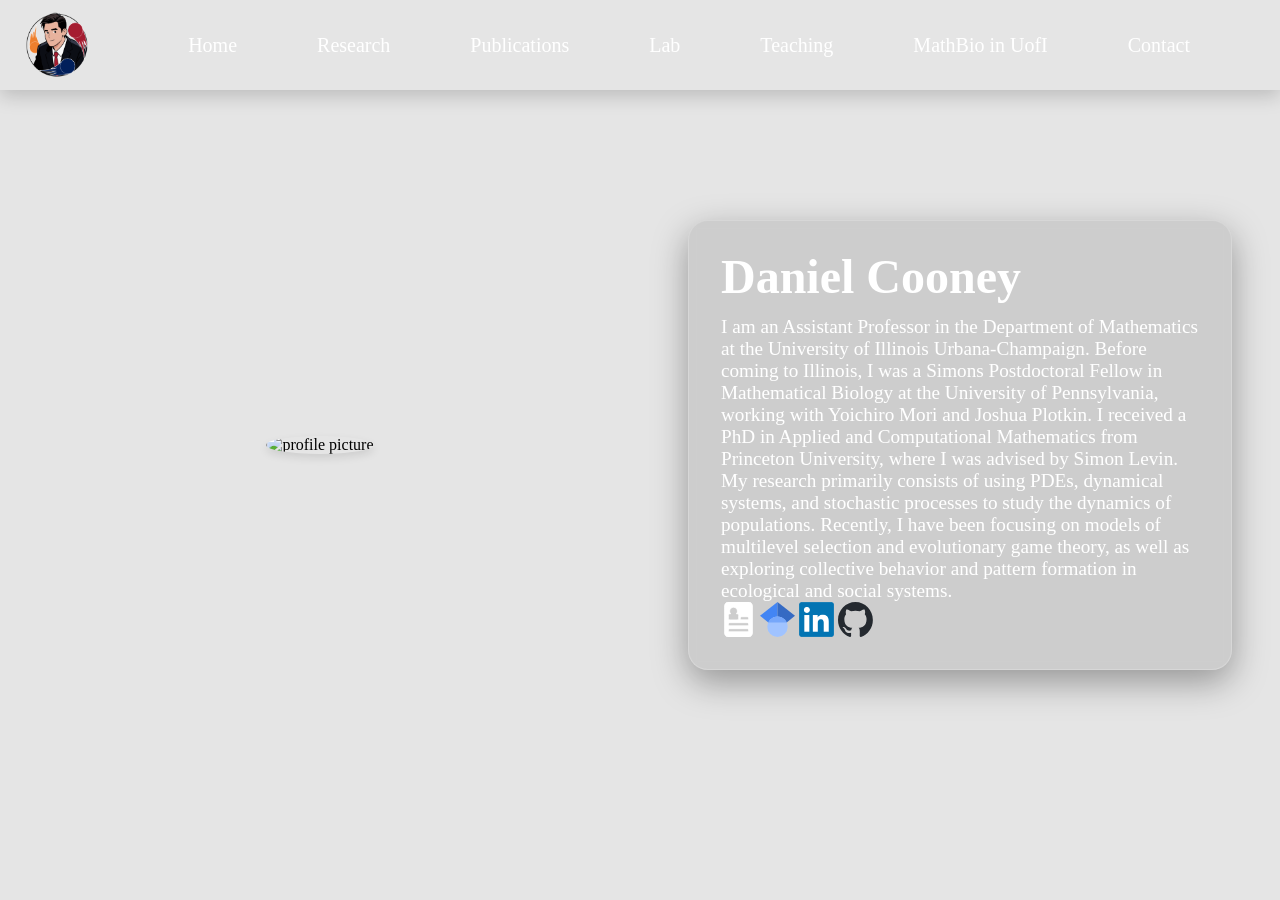
==== index.html @ e1d2c279 "complete the 2nd-version of whole thing" ====
<!DOCTYPE html>
<html lang="en">
<head>
    <meta charset="UTF-8">
    <meta name="viewport" content="width=device-width, initial-scale=1.0">
    <title>Document</title>
    <link rel="stylesheet" href="styles.css">
</head>
<body>
    <video id="bgVideo" class="bg-video" autoplay muted loop playsinline preload="auto" aria-hidden="true">
        <source src="assets/forest.mp4" type="video/mp4">
    </video>

    <div class="bg-overlay" aria-hidden="true"></div>

    <header class="site-header">
        <a class="site-logo" href="index.html" aria-label="logo_to_homepage">
            <img src="assets/cooney_logo.png" alt = "logo" class="logo">
        </a>
        <nav class="nav-bar">
            <a class="nav-link" href="index.html">Home</a>
            <a class="nav-link" href="partials/research.html">Research</a>
            <a class="nav-link" href="partials/publications.html">Publications</a>
            <a class="nav-link" href="partials/lab.html">Lab</a>
            <a class="nav-link" href="partials/teaching.html">Teaching</a>
            <a class="nav-link" href="partials/MBUofI.html">MathBio in UofI</a>
            <a class="nav-link" href="partials/contact.html">Contact</a>
        </nav>
    </header>
    
    <main>
        <section class="hero">
                <div class="hero-left">
                    <div class="avatar-wrap">
                        <img src="assets/cooney_profile.png" alt="profile picture" class="avatar">
                    </div>
                </div>
                <div class="hero-right">
                    <div class="intro-box">
                        <h1> Daniel Cooney</h1>
                        <p> I am an Assistant Professor in the Department of Mathematics at the University of Illinois Urbana-Champaign. 
                            Before coming to Illinois, I was a Simons Postdoctoral Fellow in Mathematical Biology 
                            at the University of Pennsylvania, working with Yoichiro Mori and Joshua Plotkin. 
                            I received a PhD in Applied and Computational Mathematics from Princeton University, 
                            where I was advised by Simon Levin. 
                        My research primarily consists of using PDEs, dynamical systems, 
                        and stochastic processes to study the dynamics of populations. 
                        Recently, I have been focusing on models of multilevel selection and evolutionary game theory, 
                        as well as exploring collective behavior and pattern formation in ecological and social systems. 
                        </p>

                        <!-- target="_blank": “Open this link in a new tab.” -->
                        <!-- rel="noopener noreferrer": “Make that new tab safer (can’t control my page) and leak less info (hide referrer).” -->
                        <a class="icon-link"
                            href="assets/DBC_CV.pdf"
                            target="_blank" rel="noopener noreferrer"
                            aria-label="CV">
                            <img class="icon-link" src="assets/CV_logo.svg" alt="">
                        </a>

                        <a class="icon-link"
                            href="https://scholar.google.com/citations?hl=en&user=g8FqkTgAAAAJ&view_op=list_works&sortby=pubdate"
                            target="_blank" rel="noopener noreferrer"
                            aria-label="Google Scholar">
                            <img class="icon-link" src="assets/Google_Scholar_logo.svg" alt="">
                        </a>
                        
                        <a class="icon-link"
                            href="https://www.linkedin.com/in/daniel-cooney-93a27733/"
                            target="_blank" rel="noopener noreferrer" 
                            aria-label="LinkedIn">
                            <img class="icon-link" src="assets/LinkedIn_logo.png" alt="">
                        </a>
                        <a class="icon-link"
                            href="https://github.com/dbcooney"
                            target="_blank" rel="noopener noreferrer"
                            aria-label="GitHub"> 
                            <img class="icon-link" src="assets/github_logo.svg" alt="">
                        </a>
                    </div>
                </div>
        </section>
    </main>
    <script>
        const v = document.getElementById("bgVideo");
        v.playbackRate = 0.8; 
    </script>
</body>



</html>
---- styles.css ----
/*Flexbox (CSS Flexible Box Layout) is a layout system for arranging items in one direction at a time—either a row or a column—with easy alignment and spacing. 
Here, we use CSS Grid to create a two-column layout for the hero section.*/

/*reset */
* { box-sizing: border-box; }
html, body { height: 100%; 
  /* background-color: thistle; testing background color only */
  margin: 0;
}
body { margin: 0; } 

.bg-video{
  position: fixed;
  width: 100%;
  height: 100%;
  object-fit: cover;   
  z-index: -10;
}

.static-bg {
  position: fixed;
  width: 100%;
  height: 100%;
  object-fit: cover;   
  z-index: -10;
}

.bg-overlay{
  position: fixed;
  inset: 0;
  z-index: -9;
  background: rgba(0,0,0,0.10);  
}


.site-header {
  flex: 0 0 auto;   
  padding: 12px 24px; /* top and bottom 12px, left and right 24px */
  padding-right: 90px;
  display: flex;
  justify-content: space-between;
  align-items: center;
  box-shadow: 0 6px 18px rgba(0,0,0,0.18);
}

.logo {
  width: 66px;
  height: 66px;
  border-radius: 50%;
  display: block;        /* removes tiny baseline gap */
  background: transparent;
  position: relative;
}

.nav-bar{
  display: flex;
  gap: 80px;
  align-items: center;
  font-size: 20px;
}

.nav-link {
  text-decoration: none;
  color: white;
}

.hero {
  min-height: 0;
  display: grid;
  grid-template-columns: 1fr 1fr;
}

.hero-left {
  display: flex;
  justify-content: center;
  align-items: center;
  padding: 48px;
}

.hero-right {
  display: flex;
  justify-content: center;
  align-items: center;
  padding: 130px 48px;
}

.avatar {
  width: 100%;
  max-width: 400px;
  border-radius: 50%;
  box-shadow: 0 4px 8px rgba(0, 0, 0, 0.1);
}

.intro-box {
  max-width: 560px;
  padding: 28px 32px;
  border-radius: 20px;

  /* “blurry board” */
  background: rgba(0, 0, 0, 0.1);
  -webkit-backdrop-filter: blur(0px);
  backdrop-filter: blur(5px);

  /* edge + depth */
  border: 0.5px solid rgba(255, 255, 255, 0.18);
  box-shadow: 0 12px 35px rgba(0, 0, 0, 0.35);
}

.intro-box h1 {
  margin: 0 0 12px; /* remove default top margin + add space below */
  font-size: 3em;
  color: white;
}

.intro-box p {
  margin: 0; /* remove default margin so spacing is controlled */
  font-size: 1.2em;
  color: white;
}

/*treat the link like a small inline item, but arrange the icons inside it cleanly in a row*/
.icon-link {
  display: inline-flex;
  gap: 12px;           
  align-items: center;
  text-decoration: none;
}

.icon-link img {
  width: 35px;
  height: 35px;
}

.research{
  color: white;
  font-size: 100px;
}

.pub-box{
  width: min(5600px, 92vw);
  margin: 50px auto 0;          /* center + push down below header */
  padding: 28px 32px;
  border-radius: 20px;

  background: rgba(0, 0, 0, 0.25);
  -webkit-backdrop-filter: blur(0px);  
  backdrop-filter: blur(14px);

  /* edge + depth */
  border: 0.5px solid rgba(255, 255, 255, 0.899);
  box-shadow: 0 12px 35px rgba(0, 0, 0, 0.15);

  color: white;               
}

.pub-box h1{
  margin-top: 0;        /* removes the extra gap at the top */
  margin-bottom: 12px;  /* optional */
}

.pub-list{
  list-style-position: inside; 
  padding-left: 0;
  margin: 15px 20px 0;
}

.pub-list li{
  margin: 12px 0;
  line-height: 1.5;
}

.pub-list li::marker{
  color: rgba(255,255,255,0.85);
}

.pub-list li a {
  color: #FF5F05;
  text-decoration: none;
}

.pub-box a:hover {
  text-decoration: underline;
  color: #13294B;
}

.pub-box a:visited {
  color: #13294B;
}

.people-gridThird {
  display: grid;
  grid-template-columns: repeat(3, 1fr);
  gap: 100px;
  justify-items: center;
}
.person-card.vertical {
  border: 1px solid #e6e6e6;
  border-radius: 14px;
  overflow: hidden;
  background: #fff;
  text-align: center;
  padding-bottom: 50px;
}

.person-card.vertical img {
  width: 100%;
  height: 220px;
  object-fit: cover;
  display: block;
}

.person-card-nonPI {
  max-width: 250px;     
  width: 100%;
}
.person-info {
  padding: 12px;
}

.person-info .name {
  font-weight: 600;
  font-size: 16px;
  margin-bottom: 4px;
}

.person-info .blurb {
  font-size: 14px;
  line-height: 1.35;
  opacity: 0.85;
}
.person-card.horizontal {
  display: flex;        
  align-items: center;
  gap: 16px;
}
.PI-photo{
  width: 300px;
  height: 300px;
  border-radius: 50%;
  object-fit: cover;
  box-shadow: 0 4px 8px rgba(0, 0, 0, 0.1);
}
.pub-box {
  position: relative;
}

.corner-note {
  position: absolute;
  right: 12px;
  bottom: 10px;
  font-size: 12px;
  line-height: 1.2;
  opacity: 0.8;
  text-align: right;
  max-width: 90%;
  color: white;
}
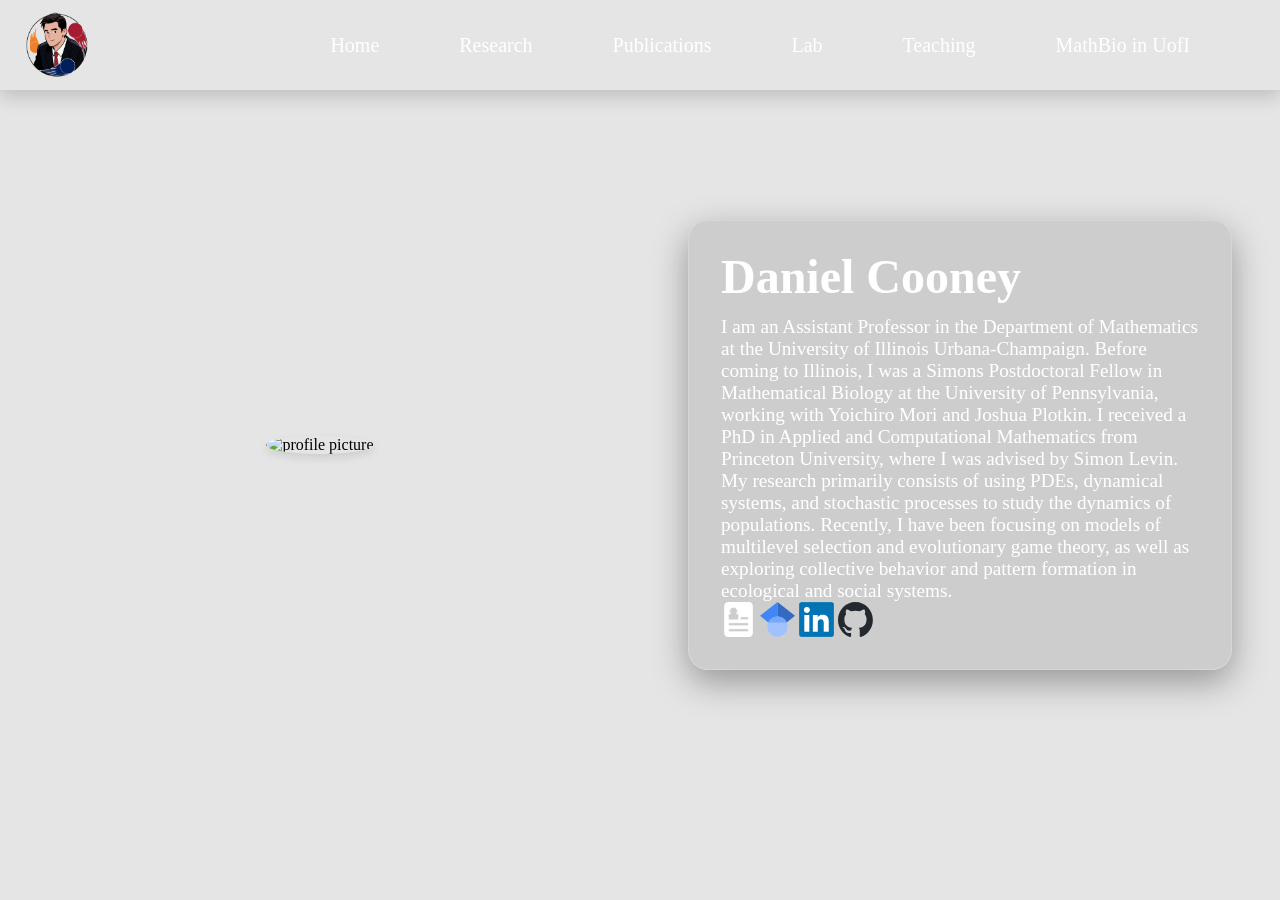
==== commit 4866d388: "fixed the syntax error and filled more info in pi section" ====
--- a/index.html
+++ b/index.html
@@ -24,7 +24,6 @@
             <a class="nav-link" href="partials/lab.html">Lab</a>
             <a class="nav-link" href="partials/teaching.html">Teaching</a>
             <a class="nav-link" href="partials/MBUofI.html">MathBio in UofI</a>
-            <a class="nav-link" href="partials/contact.html">Contact</a>
         </nav>
     </header>
     
--- a/styles.css
+++ b/styles.css
@@ -136,7 +136,7 @@
   font-size: 100px;
 }
 
-.pub-box{
+.bg-box{
   width: min(5600px, 92vw);
   margin: 50px auto 0;          /* center + push down below header */
   padding: 28px 32px;
@@ -150,12 +150,23 @@
   border: 0.5px solid rgba(255, 255, 255, 0.899);
   box-shadow: 0 12px 35px rgba(0, 0, 0, 0.15);
 
-  color: white;               
-}
-
-.pub-box h1{
+  color: white;         
+  
+  position: relative;
+}
+
+.bg-box h1{
   margin-top: 0;        /* removes the extra gap at the top */
   margin-bottom: 12px;  /* optional */
+}
+
+.bg-box a:hover {
+  text-decoration: underline;
+  color: #13294B;
+}
+
+.bg-box a:visited {
+  color: #13294B;
 }
 
 .pub-list{
@@ -178,13 +189,43 @@
   text-decoration: none;
 }
 
-.pub-box a:hover {
+.PI-card {
+  display: flex;
+  align-items: center;
+  justify-content: center;   
+  gap: 24px;
+
+  max-width: 1100px;         
+  margin: 0 auto;            
+}
+
+.PI-photo{
+  width: 300px;
+  height: 300px;
+  object-fit: cover;
+  box-shadow: 0 4px 8px rgba(0, 0, 0, 0.1);
+}
+
+.PI-title {
+  font-size: 22px;        
+  font-weight: 700;       
+  line-height: 1.25;
+  margin: 0 0 14px 0;
+
+  color: #fff;            
+  text-shadow: 0 2px 8px rgba(0,0,0,0.25); 
+  letter-spacing: 0.2px;
+}
+
+.PI-line {
+  font-size: 18px;
+  line-height: 1.5;
+  margin-top: 0;
+}
+
+.PI-line a {
+  color: white;
   text-decoration: underline;
-  color: #13294B;
-}
-
-.pub-box a:visited {
-  color: #13294B;
 }
 
 .people-gridThird {
@@ -193,31 +234,28 @@
   gap: 100px;
   justify-items: center;
 }
-.person-card.vertical {
+/* .person-card.vertical {
   border: 1px solid #e6e6e6;
   border-radius: 14px;
   overflow: hidden;
   background: #fff;
   text-align: center;
   padding-bottom: 50px;
-}
-
-.person-card.vertical img {
+} */
+
+/* .person-card.vertical img {
   width: 100%;
   height: 220px;
   object-fit: cover;
   display: block;
-}
+} */
 
 .person-card-nonPI {
   max-width: 250px;     
   width: 100%;
 }
-.person-info {
-  padding: 12px;
-}
-
-.person-info .name {
+
+/* .person-info .name {
   font-weight: 600;
   font-size: 16px;
   margin-bottom: 4px;
@@ -227,21 +265,19 @@
   font-size: 14px;
   line-height: 1.35;
   opacity: 0.85;
-}
-.person-card.horizontal {
+} */
+/* .person-card.horizontal {
   display: flex;        
   align-items: center;
   gap: 16px;
-}
-.PI-photo{
-  width: 300px;
-  height: 300px;
-  border-radius: 50%;
-  object-fit: cover;
-  box-shadow: 0 4px 8px rgba(0, 0, 0, 0.1);
-}
-.pub-box {
-  position: relative;
+  grid-template-columns: repeat(2, 1fr);
+} */
+
+.student-sections {
+  margin-top: 40px;
+  margin-bottom: 20px;
+  font-weight: bold;
+  color: white;
 }
 
 .corner-note {
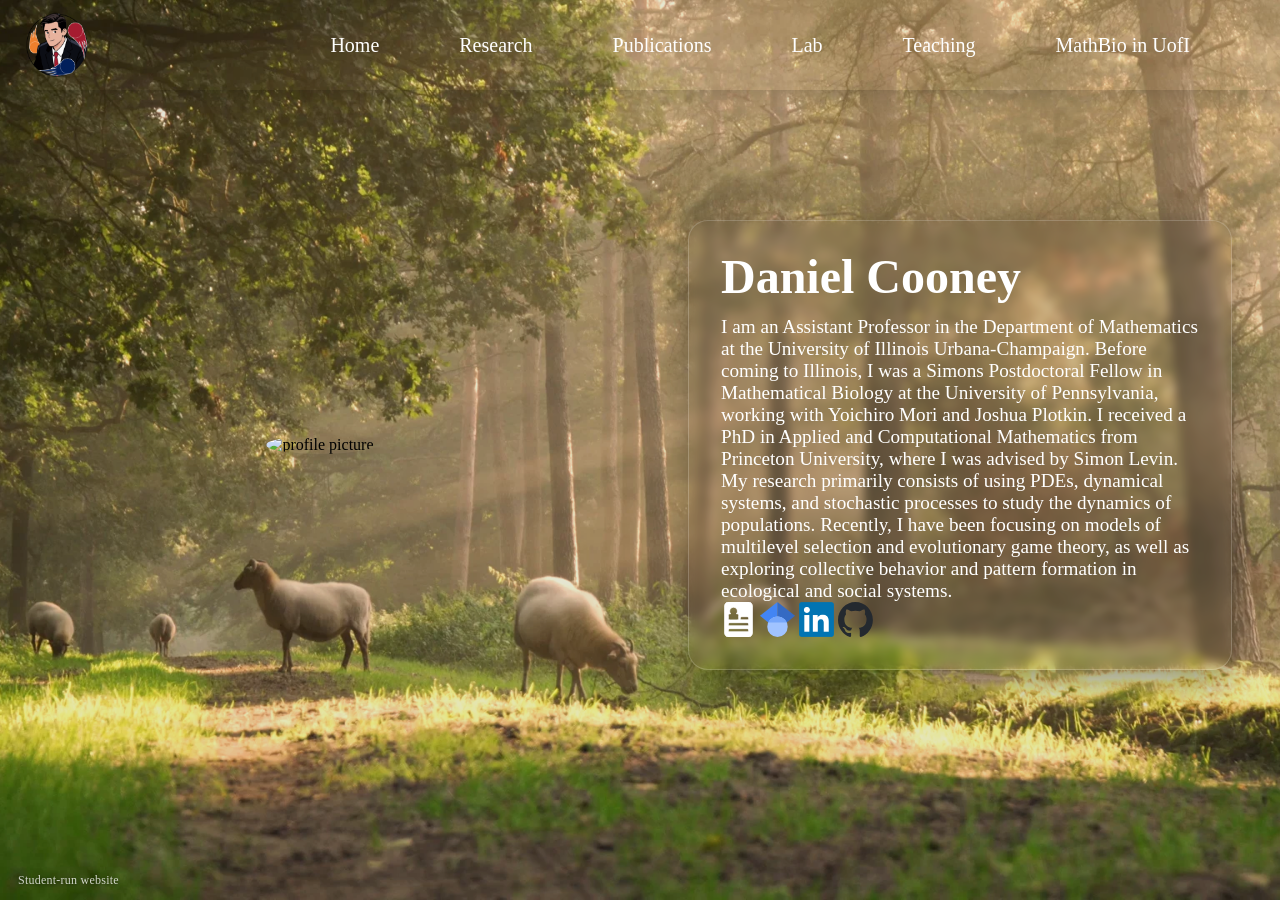
==== commit 0fe52587: "lab update and tech fix" ====
--- a/index.html
+++ b/index.html
@@ -1,13 +1,14 @@
 <!DOCTYPE html>
-<html lang="en">
+<html lang="en" style="background: #1b2617 url('assets/forest-poster.webp') center / cover fixed no-repeat;">
 <head>
     <meta charset="UTF-8">
     <meta name="viewport" content="width=device-width, initial-scale=1.0">
     <title>Document</title>
+    <link rel="preload" href="assets/forest-poster.webp" as="image" type="image/webp" fetchpriority="high">
     <link rel="stylesheet" href="styles.css">
 </head>
 <body>
-    <video id="bgVideo" class="bg-video" autoplay muted loop playsinline preload="auto" aria-hidden="true">
+    <video id="bgVideo" class="bg-video" autoplay muted loop playsinline preload="auto" poster="assets/forest-poster.webp" aria-hidden="true">
         <source src="assets/forest.mp4" type="video/mp4">
     </video>
 
@@ -80,6 +81,7 @@
                 </div>
         </section>
     </main>
+    <small class="student-run-note">Student-run website</small>
     <script>
         const v = document.getElementById("bgVideo");
         v.playbackRate = 0.8; 
--- a/styles.css
+++ b/styles.css
@@ -32,6 +32,40 @@
   background: rgba(0,0,0,0.10);  
 }
 
+.static-page-overlay {
+  background: rgba(0, 0, 0, 0.15);
+}
+
+/* Lab-only rendering hints; these do not change layout or appearance. */
+.lab-page .static-bg,
+.lab-page .bg-overlay {
+  transform: translateZ(0);
+  backface-visibility: hidden;
+  will-change: transform;
+}
+
+.lab-page .person-card,
+.lab-page .collab-card {
+  content-visibility: auto;
+}
+
+.lab-page .person-card {
+  contain-intrinsic-size: auto 520px;
+}
+
+.lab-page .collab-card {
+  contain-intrinsic-size: auto 100px;
+}
+
+/* Preserve the original 14px glass effect without recomputing it on every scroll frame. */
+.lab-page .bg-box {
+  background:
+    linear-gradient(rgba(0, 0, 0, 0.3625), rgba(0, 0, 0, 0.3625)),
+    url("assets/static-bg-blurred.webp") center / cover fixed no-repeat;
+  -webkit-backdrop-filter: none;
+  backdrop-filter: none;
+}
+
 
 .site-header {
   flex: 0 0 auto;   
@@ -131,6 +165,18 @@
   height: 35px;
 }
 
+.student-run-note {
+  position: fixed;
+  left: 18px;
+  bottom: 12px;
+  z-index: 1;
+  color: rgba(255, 255, 255, 0.78);
+  font-size: 12px;
+  letter-spacing: 0.02em;
+  text-shadow: 0 1px 4px rgba(0, 0, 0, 0.65);
+  pointer-events: none;
+}
+
 .research{
   color: white;
   font-size: 100px;
@@ -196,7 +242,7 @@
   gap: 24px;
 
   max-width: 1100px;         
-  margin: 0 auto;            
+  margin: 0 130px;            
 }
 
 .PI-photo{
@@ -228,49 +274,43 @@
   text-decoration: underline;
 }
 
+.PI-line a:visited {
+  color: white;
+}
+
+
 .people-gridThird {
+  width: min(1200px, 100%);
   display: grid;
   grid-template-columns: repeat(3, 1fr);
-  gap: 100px;
+  gap: 120px; 
   justify-items: center;
-}
-/* .person-card.vertical {
-  border: 1px solid #e6e6e6;
-  border-radius: 14px;
-  overflow: hidden;
-  background: #fff;
+
+  margin: 0 100px;
+
+}
+
+.person-card p.major-or-school {
+  margin-top: -1rem;      /* smaller than default */
+  /* or even 0 if you want it very tight */
+}
+
+.person-card-nonPI {
   text-align: center;
-  padding-bottom: 50px;
-} */
-
-/* .person-card.vertical img {
-  width: 100%;
-  height: 220px;
-  object-fit: cover;
-  display: block;
-} */
-
-.person-card-nonPI {
   max-width: 250px;     
   width: 100%;
-}
-
-/* .person-info .name {
-  font-weight: 600;
-  font-size: 16px;
-  margin-bottom: 4px;
-}
-
-.person-info .blurb {
-  font-size: 14px;
-  line-height: 1.35;
-  opacity: 0.85;
-} */
-/* .person-card.horizontal {
-  display: flex;        
-  align-items: center;
-  gap: 16px;
-  grid-template-columns: repeat(2, 1fr);
+  margin: 0;
+}
+
+.faiz-profile {
+  aspect-ratio: 1 / 1;
+  object-fit: cover;
+  object-position: center;
+}
+
+/* .person-card a {
+  text-decoration: none;
+  color: inherit;
 } */
 
 .student-sections {
@@ -278,6 +318,33 @@
   margin-bottom: 20px;
   font-weight: bold;
   color: white;
+}
+
+.collab-gridFour {
+  display: grid;
+  grid-template-columns: repeat(4, 1fr);
+  gap: 40px;
+  justify-items: center;
+}
+
+.collab-card {
+  text-align: center;
+}
+
+.collab-card h3 {
+  margin: 0;
+}
+
+.person-card .collab-school {
+  margin: 0px 0 0;
+}
+
+.bg-box .collab-gridFour a,
+.bg-box .collab-gridFour a:visited,
+.bg-box .collab-gridFour a:hover,
+.bg-box .collab-gridFour a:active {
+  color: white;
+  text-decoration: none; /* or underline on hover if you want */
 }
 
 .corner-note {
@@ -292,3 +359,256 @@
   color: white;
 }
 
+.teaching-bg-overlay {
+  position: fixed;
+  inset: 0;
+  background: rgba(0, 0, 0, 0.15);
+  z-index: -9;
+}
+
+.teaching-timeline{
+  position: relative;
+  display: flex;
+  flex-direction: column;
+
+  width: min(1100px, 92vw);   
+  margin: 110px auto 0;       
+  padding: 10px 0;
+
+  gap: 50px;
+}
+
+.timeline-item{
+  display: grid;
+  grid-template-columns: 1fr 1fr;
+  gap: 36px;
+  align-items: center;
+  padding-left: 85px;
+}
+
+.timeline-left {
+  position: relative;
+  display: flex;
+  align-items: center;
+  gap: 16px;
+  min-height: 50px; 
+  justify-self: start;
+}
+
+.timeline-left::before{
+  content: "";
+  position: absolute;
+  left: calc(25px/2 - 5px/2);   
+  top: -50px;
+  bottom: -50px;    
+  width: 5px;
+  background: rgba(255,255,255,0.25);
+}
+
+.timeline-item:first-child .timeline-left::after{
+  content: "";
+  position: absolute;
+
+  left: calc(25px/2 - 10px);
+  top: -70px;
+
+  width: 0;
+  height: 0;
+
+  border-left: 10px solid transparent;
+  border-right: 10px solid transparent;
+  border-bottom: 20px solid rgba(255,255,255,0.25);
+}
+
+
+
+/* dot */
+.timeline-dot{
+  position: relative;
+  width: 25px;
+  height: 25px;
+  flex: 0 0 25px;
+  border-radius: 999px;
+  background: rgba(255,255,255,0.9);
+  box-shadow: 0 0 0 4px rgba(255,255,255,0.15);
+  z-index: 1;
+}
+
+.timeline-term{
+  font-size: 20px;
+  font-weight: bold;
+  color: white;
+  text-shadow: 0 2px 10px rgba(0,0,0,0.35);
+  line-height: 1.2;
+}
+
+
+.course-grid{
+  display: flex;
+  flex-wrap: wrap;
+  gap: 20px;
+}
+
+.course-chip{
+  display: inline-block;
+  padding: 10px 14px;
+  border-radius: 12px;
+  border: 1px solid rgba(255,255,255,0.25);
+  background: rgba(0,0,0,0.2);     
+  color: #fff;
+  text-decoration: none;
+  font-weight: 600;
+  font-size: 23px;
+}
+
+
+.course-chip:hover{
+  background: rgba(0,0,0,0.35);
+  border-color: rgba(255,255,255,0.4);
+}
+
+.teaching-bg-box{
+  width: min(5600px, 92vw);
+  margin: 50px auto 0;          /* center + push down below header */
+  padding: 28px 32px;
+  border-radius: 20px;
+
+  background: rgba(0, 0, 0, 0.25);
+  -webkit-backdrop-filter: blur(0px);  
+  backdrop-filter: blur(14px);
+
+  /* edge + depth */
+  border: 0.5px solid rgba(255, 255, 255, 0.899);
+  box-shadow: 0 12px 35px rgba(0, 0, 0, 0.15);
+
+  color: white;         
+  
+  position: relative;
+}
+
+.teaching-bg-box h2{
+  margin-top: 0;        /* removes the extra gap at the top */
+  margin-bottom: 12px;  /* optional */
+}
+
+.teaching-bg-box a:hover {
+  text-decoration: underline;
+  color: #13294B;
+}
+
+.teaching-bg-box a:visited {
+  color: #13294B;
+}
+
+.iml-projects {
+  margin-bottom: 20px;
+  font-size: 18px;
+}
+
+.iml-projects:last-child {
+  margin-bottom: 0;
+}
+
+.research-bg-box{
+  width: min(5600px, 92vw);
+  margin: 50px auto 0;          /* center + push down below header */
+  padding: 28px 32px;
+  border-radius: 20px;
+
+  background: rgba(0, 0, 0, 0.25);
+  -webkit-backdrop-filter: blur(0px);  
+  backdrop-filter: blur(14px);
+
+  /* edge + depth */
+  border: 0.5px solid rgba(255, 255, 255, 0.899);
+  box-shadow: 0 12px 35px rgba(0, 0, 0, 0.15);
+
+  color: white;         
+  
+  position: relative;
+}
+
+.research-bg-box h2{
+  margin-top: 0;        /* removes the extra gap at the top */
+  margin-bottom: 12px;  /* optional */
+}
+
+.research-bg-box a:hover {
+  text-decoration: underline;
+  color: #13294B;
+}
+
+.research-bg-box a:visited {
+  color: #13294B;
+}
+
+.research-row{
+  display: flex;
+  align-items: flex-start;
+  gap: 28px;
+}
+
+.research-desc{
+  flex: 1;
+  min-width: 0;
+}
+
+.MLS-pic{
+  flex: 0 0 auto;
+  width: min(520px, 38%);
+  height: auto;
+  max-height: 300px; /* optional, reduces box height */
+  object-fit: contain;
+  border-radius: 14px;
+}
+
+/* mobile: stack */
+@media (max-width: 900px){
+  .research-row{ flex-direction: column; }
+  .MLS-pic{ width: 100%; max-width: 520px; margin-left: 0; }
+}
+
+/* mobile: stack */
+@media (max-width: 900px){
+  .timeline-item{
+    grid-template-columns: 1fr;
+  }
+  .timeline-left::before{
+    left: 12px;
+  }
+}
+
+
+.mb-bg-box{
+  width: min(5600px, 92vw);
+  margin: 50px auto 0;          /* center + push down below header */
+  padding: 28px 32px;
+  border-radius: 20px;
+
+  background: rgba(0, 0, 0, 0.25);
+  -webkit-backdrop-filter: blur(0px);  
+  backdrop-filter: blur(14px);
+
+  /* edge + depth */
+  border: 0.5px solid rgba(255, 255, 255, 0.899);
+  box-shadow: 0 12px 35px rgba(0, 0, 0, 0.15);
+
+  color: white;         
+
+  position: relative;
+}
+
+.mb-bg-box h1{
+  margin-top: 0;        
+  margin-bottom: 12px;  
+}
+
+.mb-bg-box a {
+  text-decoration: none;
+  color: white;
+}
+
+.mb-bg-box a:hover {
+  text-decoration: none;
+  color: #13294B;
+}
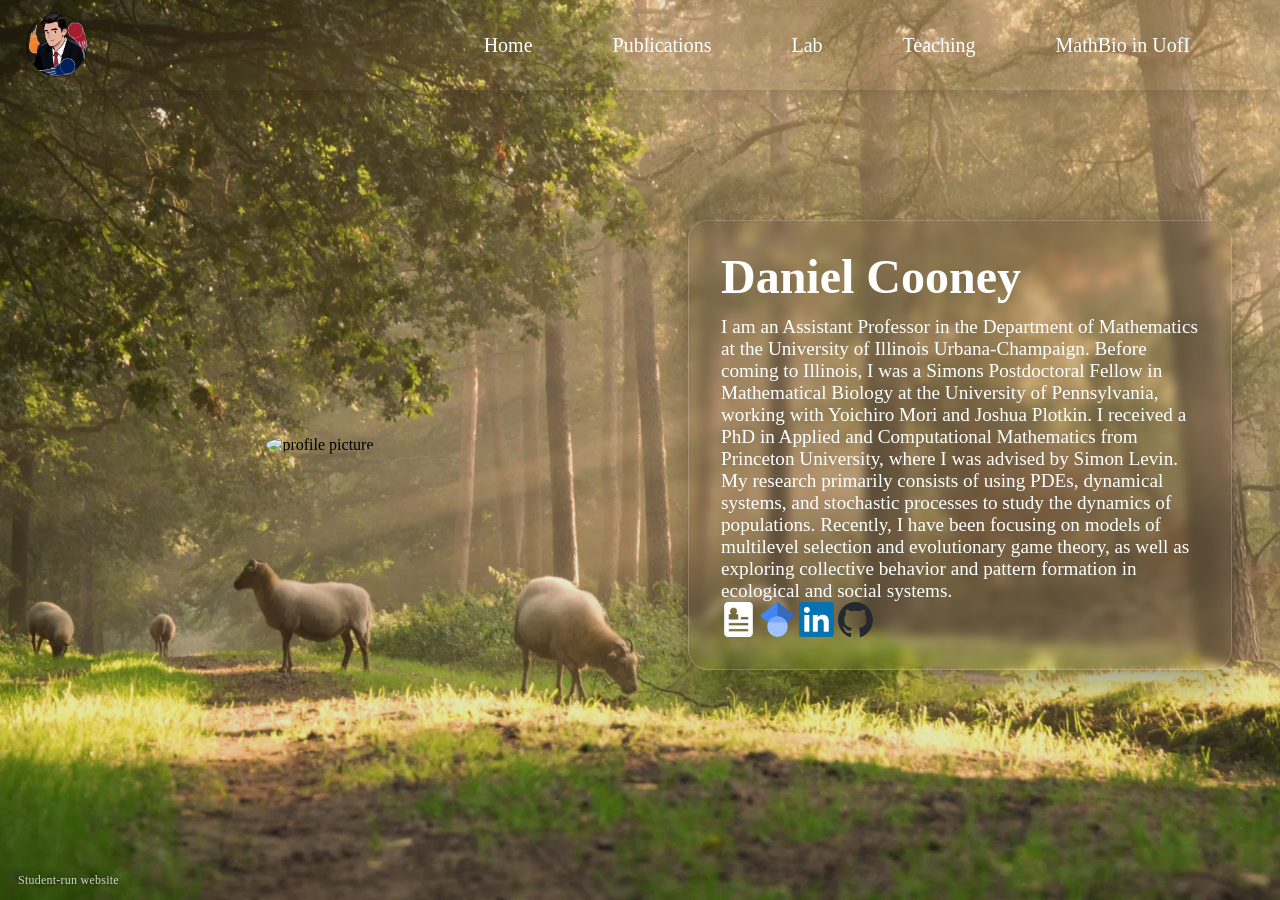
==== commit ca2ac493: "Update lab alumni profiles and navigation" ====
--- a/index.html
+++ b/index.html
@@ -20,7 +20,6 @@
         </a>
         <nav class="nav-bar">
             <a class="nav-link" href="index.html">Home</a>
-            <a class="nav-link" href="partials/research.html">Research</a>
             <a class="nav-link" href="partials/publications.html">Publications</a>
             <a class="nav-link" href="partials/lab.html">Lab</a>
             <a class="nav-link" href="partials/teaching.html">Teaching</a>
--- a/styles.css
+++ b/styles.css
@@ -285,6 +285,7 @@
   grid-template-columns: repeat(3, 1fr);
   gap: 120px; 
   justify-items: center;
+  align-items: start;
 
   margin: 0 100px;
 
@@ -296,16 +297,14 @@
 }
 
 .person-card-nonPI {
+  display: block;
   text-align: center;
   max-width: 250px;     
   width: 100%;
-  margin: 0;
-}
-
-.faiz-profile {
   aspect-ratio: 1 / 1;
   object-fit: cover;
   object-position: center;
+  margin: 0 auto;
 }
 
 /* .person-card a {
@@ -337,6 +336,12 @@
 
 .person-card .collab-school {
   margin: 0px 0 0;
+}
+
+.person-card .alumni-destination {
+  color: rgba(255, 255, 255, 0.82);
+  font-size: 0.95em;
+  font-weight: 400;
 }
 
 .bg-box .collab-gridFour a,
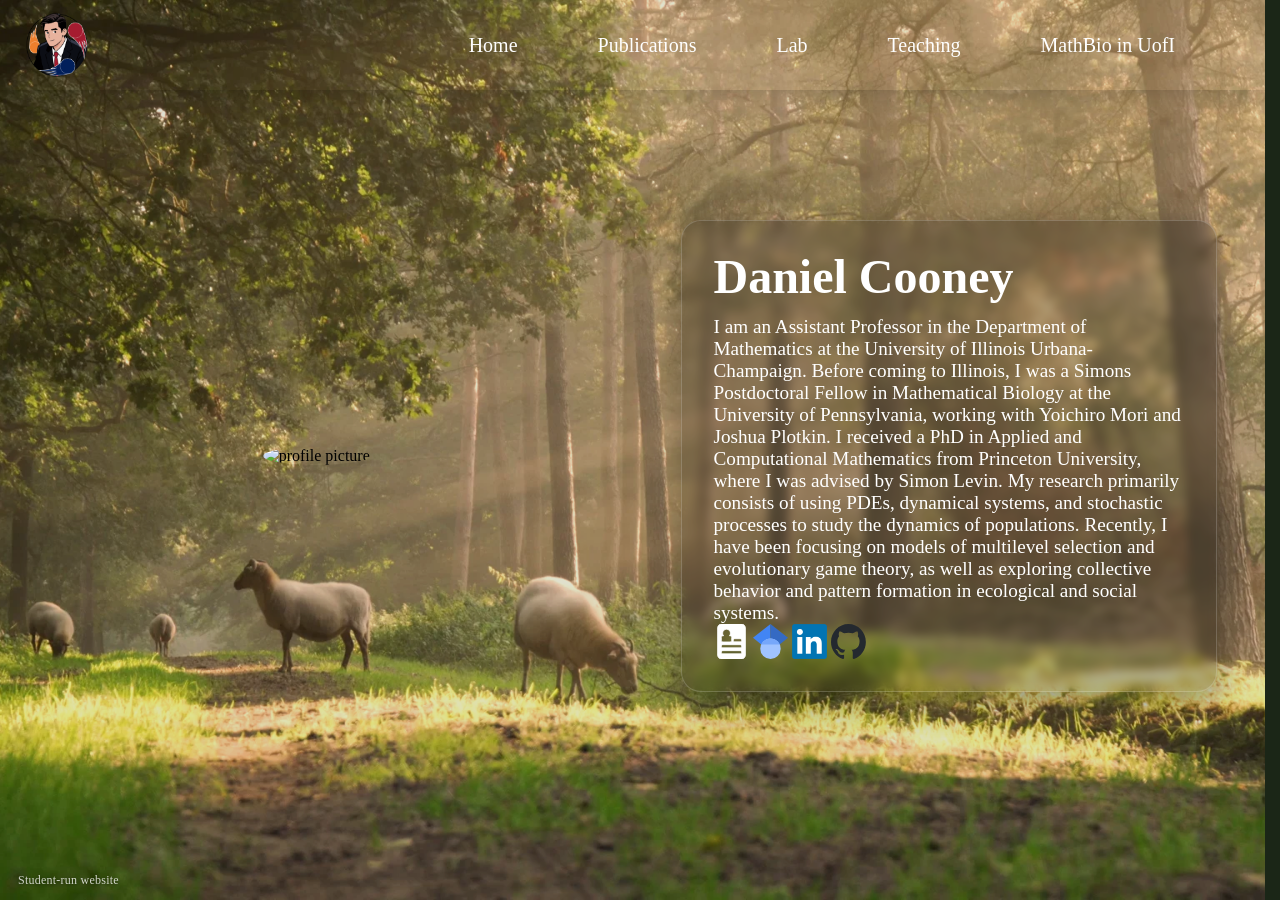
==== commit 6fbcdb47: "Refine mentorship and stabilize page transitions" ====
--- a/index.html
+++ b/index.html
@@ -6,6 +6,7 @@
     <title>Document</title>
     <link rel="preload" href="assets/forest-poster.webp" as="image" type="image/webp" fetchpriority="high">
     <link rel="stylesheet" href="styles.css">
+    <script src="navigation-guard.js" defer></script>
 </head>
 <body>
     <video id="bgVideo" class="bg-video" autoplay muted loop playsinline preload="auto" poster="assets/forest-poster.webp" aria-hidden="true">
@@ -89,4 +90,4 @@
 
 
 
-</html>+</html>
--- a/styles.css
+++ b/styles.css
@@ -1,27 +1,35 @@
 /*Flexbox (CSS Flexible Box Layout) is a layout system for arranging items in one direction at a time—either a row or a column—with easy alignment and spacing. 
 Here, we use CSS Grid to create a two-column layout for the hero section.*/
 
+@view-transition {
+  navigation: auto;
+}
+
 /*reset */
 * { box-sizing: border-box; }
-html, body { height: 100%; 
+html {
+  min-height: 100%;
+  scrollbar-gutter: stable;
+  background: #1b2617 url("assets/forest-poster.webp") center / cover fixed no-repeat;
+}
+
+html, body { height: 100%;
   /* background-color: thistle; testing background color only */
   margin: 0;
 }
-body { margin: 0; } 
-
-.bg-video{
+body {
+  margin: 0;
+  background: transparent;
+}
+
+.bg-video,
+.static-bg {
   position: fixed;
+  inset: 0;
   width: 100%;
   height: 100%;
-  object-fit: cover;   
-  z-index: -10;
-}
-
-.static-bg {
-  position: fixed;
-  width: 100%;
-  height: 100%;
-  object-fit: cover;   
+  object-fit: cover;
+  object-position: center;
   z-index: -10;
 }
 
@@ -29,11 +37,11 @@
   position: fixed;
   inset: 0;
   z-index: -9;
-  background: rgba(0,0,0,0.10);  
+  background: rgba(0, 0, 0, 0.12);
 }
 
 .static-page-overlay {
-  background: rgba(0, 0, 0, 0.15);
+  background: rgba(255, 248, 225, 0.025);
 }
 
 /* Lab-only rendering hints; these do not change layout or appearance. */
@@ -57,11 +65,11 @@
   contain-intrinsic-size: auto 100px;
 }
 
-/* Preserve the original 14px glass effect without recomputing it on every scroll frame. */
+/* Reuse the pre-softened internal background instead of recomputing blur on every scroll frame. */
 .lab-page .bg-box {
   background:
-    linear-gradient(rgba(0, 0, 0, 0.3625), rgba(0, 0, 0, 0.3625)),
-    url("assets/static-bg-blurred.webp") center / cover fixed no-repeat;
+    linear-gradient(rgba(0, 0, 0, 0.30), rgba(0, 0, 0, 0.30)),
+    url("assets/internal-bg-v2.webp") center / cover fixed no-repeat;
   -webkit-backdrop-filter: none;
   backdrop-filter: none;
 }
@@ -75,6 +83,41 @@
   justify-content: space-between;
   align-items: center;
   box-shadow: 0 6px 18px rgba(0,0,0,0.18);
+  view-transition-name: site-header;
+}
+
+body > main {
+  animation: page-content-in 180ms ease-out both;
+}
+
+@keyframes page-content-in {
+  from {
+    opacity: 0;
+    transform: translateY(4px);
+  }
+
+  to {
+    opacity: 1;
+    transform: translateY(0);
+  }
+}
+
+::view-transition-group(root) {
+  animation-duration: 240ms;
+  animation-timing-function: ease-in-out;
+}
+
+::view-transition-group(site-header) {
+  animation-duration: 180ms;
+  animation-timing-function: ease-out;
+}
+
+@media (prefers-reduced-motion: reduce) {
+  body > main,
+  ::view-transition-group(root),
+  ::view-transition-group(site-header) {
+    animation-duration: 0.01ms;
+  }
 }
 
 .logo {
@@ -131,7 +174,7 @@
   border-radius: 20px;
 
   /* “blurry board” */
-  background: rgba(0, 0, 0, 0.1);
+  background: rgba(0, 0, 0, 0.22);
   -webkit-backdrop-filter: blur(0px);
   backdrop-filter: blur(5px);
 
@@ -291,6 +334,21 @@
 
 }
 
+/* Keep the three-column Lab grids inside their translucent background panel. */
+.lab-page .people-gridThird {
+  width: min(1200px, calc(100% - 80px));
+  margin-inline: auto;
+}
+
+.lab-page .people-gridThird > .person-card {
+  width: min(250px, 100%);
+}
+
+.people-gridThird > .person-card {
+  width: 100%;
+  min-width: 0;
+}
+
 .person-card p.major-or-school {
   margin-top: -1rem;      /* smaller than default */
   /* or even 0 if you want it very tight */
@@ -304,7 +362,7 @@
   aspect-ratio: 1 / 1;
   object-fit: cover;
   object-position: center;
-  margin: 0 auto;
+  margin: 0;
 }
 
 /* .person-card a {
@@ -367,109 +425,301 @@
 .teaching-bg-overlay {
   position: fixed;
   inset: 0;
-  background: rgba(0, 0, 0, 0.15);
+  background: rgba(255, 248, 225, 0.025);
   z-index: -9;
 }
 
-.teaching-timeline{
-  position: relative;
+.teaching-courses {
+  width: min(1100px, 92vw);
+  margin: 72px auto 0;
+  color: white;
+}
+
+.teaching-heading {
+  margin-bottom: 28px;
+}
+
+.teaching-heading h1 {
+  margin: 4px 0 10px;
+  font-size: clamp(34px, 5vw, 54px);
+  line-height: 1.05;
+  text-shadow: 0 3px 14px rgba(0, 0, 0, 0.35);
+}
+
+.teaching-heading > p:last-child {
+  max-width: 650px;
+  margin: 0;
+  color: rgba(255, 255, 255, 0.82);
+  font-size: 17px;
+}
+
+.teaching-eyebrow {
+  margin: 0;
+  color: rgba(214, 168, 90, 0.96);
+  font-size: 13px;
+  font-weight: 700;
+  letter-spacing: 0.18em;
+  text-transform: uppercase;
+}
+
+.course-card-grid {
+  display: grid;
+  grid-template-columns: repeat(2, minmax(0, 1fr));
+  gap: 20px;
+}
+
+.course-card {
   display: flex;
   flex-direction: column;
-
-  width: min(1100px, 92vw);   
-  margin: 110px auto 0;       
-  padding: 10px 0;
-
-  gap: 50px;
-}
-
-.timeline-item{
+  min-height: 200px;
+  padding: 24px;
+  border: 1px solid rgba(214, 168, 90, 0.42);
+  border-radius: 18px;
+  background: rgba(14, 18, 14, 0.42);
+  box-shadow:
+    inset 0 1px 0 rgba(214, 168, 90, 0.10),
+    0 12px 30px rgba(0, 0, 0, 0.16);
+  transition: transform 180ms ease, background-color 180ms ease, border-color 180ms ease;
+}
+
+.course-card:hover {
+  transform: translateY(-3px);
+  border-color: rgba(214, 168, 90, 0.70);
+  background: rgba(14, 18, 14, 0.55);
+}
+
+.course-card-topline {
+  display: flex;
+  align-items: center;
+  justify-content: space-between;
+  gap: 16px;
+}
+
+.course-code {
+  font-size: 14px;
+  font-weight: 800;
+  letter-spacing: 0.12em;
+}
+
+.course-school {
+  color: rgba(255, 255, 255, 0.67);
+  font-size: 13px;
+  text-align: right;
+}
+
+.course-card h2 {
+  max-width: 440px;
+  margin: 30px 0 22px;
+  font-size: clamp(23px, 3vw, 31px);
+  line-height: 1.15;
+}
+
+.course-terms {
+  display: flex;
+  flex-wrap: wrap;
+  gap: 10px;
+  margin-top: auto;
+}
+
+.course-terms > span {
+  display: inline-flex;
+  align-items: center;
+  gap: 6px;
+  padding: 8px 11px;
+  border: 1px solid rgba(255, 255, 255, 0.22);
+  border-radius: 999px;
+  background: rgba(255, 255, 255, 0.09);
+  color: white;
+  font-size: 14px;
+  font-weight: 600;
+}
+
+.mentorship-archive {
+  width: min(1100px, 92vw);
+  margin: 82px auto 100px;
+  color: white;
+  text-shadow: 0 2px 10px rgba(0, 0, 0, 0.28);
+}
+
+.mentorship-heading {
   display: grid;
-  grid-template-columns: 1fr 1fr;
-  gap: 36px;
+  grid-template-columns: minmax(0, 1.2fr) minmax(260px, 0.8fr);
+  align-items: end;
+  gap: 56px;
+  margin-bottom: 34px;
+}
+
+.mentorship-eyebrow {
+  margin: 0 0 7px;
+  color: rgba(214, 168, 90, 0.96);
+  font-size: 13px;
+  font-weight: 800;
+  letter-spacing: 0.17em;
+  text-transform: uppercase;
+}
+
+.mentorship-heading h2 {
+  margin: 0;
+  font-size: clamp(28px, 3.4vw, 40px);
+  line-height: 1.06;
+}
+
+.mentorship-heading > p {
+  margin: 0 0 4px;
+  color: rgba(255, 255, 255, 0.76);
+  font-size: 16px;
+  line-height: 1.5;
+}
+
+.mentorship-year {
+  border-top: 1px solid rgba(214, 168, 90, 0.48);
+}
+
+.mentorship-year:last-child {
+  border-bottom: 1px solid rgba(214, 168, 90, 0.48);
+}
+
+.mentorship-year > summary {
+  display: grid;
+  grid-template-columns: 1fr auto 28px;
   align-items: center;
-  padding-left: 85px;
-}
-
-.timeline-left {
-  position: relative;
-  display: flex;
+  gap: 20px;
+  padding: 20px 0;
+  cursor: pointer;
+  list-style: none;
+}
+
+.mentorship-year > summary::-webkit-details-marker,
+.mentorship-roster > summary::-webkit-details-marker {
+  display: none;
+}
+
+.mentorship-year-label {
+  color: rgba(255, 255, 255, 0.94);
+  font-size: clamp(24px, 2.5vw, 34px);
+  font-weight: 700;
+  letter-spacing: -0.03em;
+  line-height: 1;
+}
+
+.mentorship-year-count {
+  color: rgba(255, 255, 255, 0.64);
+  font-size: 12px;
+  font-weight: 800;
+  letter-spacing: 0.12em;
+  text-transform: uppercase;
+}
+
+.mentorship-year-toggle {
+  color: rgba(255, 224, 172, 1);
+  font-size: 30px;
+  font-weight: 600;
+  line-height: 1;
+  text-align: right;
+  text-shadow: 0 2px 8px rgba(0, 0, 0, 0.45);
+}
+
+.mentorship-year-toggle::before {
+  content: "+";
+}
+
+.mentorship-year[open] .mentorship-year-toggle::before {
+  content: "−";
+}
+
+.mentorship-projects {
+  padding-bottom: 10px;
+}
+
+.mentorship-project {
+  display: grid;
+  grid-template-columns: 76px minmax(0, 1fr) minmax(180px, 230px);
+  align-items: start;
+  gap: 26px;
+  padding: 24px 0;
+  border-top: 1px solid rgba(255, 255, 255, 0.13);
+}
+
+.mentorship-term {
+  padding-top: 4px;
+  color: rgba(214, 168, 90, 0.98);
+  font-size: 12px;
+  font-weight: 800;
+  letter-spacing: 0.13em;
+  text-transform: uppercase;
+}
+
+.mentorship-project-copy h3 {
+  margin: 0;
+  color: white;
+  font-size: clamp(19px, 2.4vw, 24px);
+  line-height: 1.25;
+  transition: color 160ms ease;
+}
+
+.mentorship-project:hover .mentorship-project-copy h3 {
+  color: rgba(255, 224, 172, 0.98);
+}
+
+.mentorship-collaboration {
+  margin: 8px 0 0;
+  color: rgba(255, 255, 255, 0.66);
+  font-size: 14px;
+}
+
+.mentorship-mentor {
+  padding-top: 3px;
+}
+
+.mentorship-mentor span {
+  display: block;
+  margin-bottom: 7px;
+  color: rgba(255, 255, 255, 0.58);
+  font-size: 10px;
+  font-weight: 800;
+  letter-spacing: 0.1em;
+  line-height: 1.35;
+  text-transform: uppercase;
+}
+
+.mentorship-mentor strong {
+  display: block;
+  color: rgba(255, 255, 255, 0.92);
+  font-size: 15px;
+  line-height: 1.4;
+}
+
+.mentorship-roster {
+  margin-top: 15px;
+}
+
+.mentorship-roster > summary {
+  display: inline-flex;
   align-items: center;
-  gap: 16px;
-  min-height: 50px; 
-  justify-self: start;
-}
-
-.timeline-left::before{
-  content: "";
-  position: absolute;
-  left: calc(25px/2 - 5px/2);   
-  top: -50px;
-  bottom: -50px;    
-  width: 5px;
-  background: rgba(255,255,255,0.25);
-}
-
-.timeline-item:first-child .timeline-left::after{
-  content: "";
-  position: absolute;
-
-  left: calc(25px/2 - 10px);
-  top: -70px;
-
-  width: 0;
-  height: 0;
-
-  border-left: 10px solid transparent;
-  border-right: 10px solid transparent;
-  border-bottom: 20px solid rgba(255,255,255,0.25);
-}
-
-
-
-/* dot */
-.timeline-dot{
-  position: relative;
-  width: 25px;
-  height: 25px;
-  flex: 0 0 25px;
-  border-radius: 999px;
-  background: rgba(255,255,255,0.9);
-  box-shadow: 0 0 0 4px rgba(255,255,255,0.15);
-  z-index: 1;
-}
-
-.timeline-term{
-  font-size: 20px;
-  font-weight: bold;
-  color: white;
-  text-shadow: 0 2px 10px rgba(0,0,0,0.35);
-  line-height: 1.2;
-}
-
-
-.course-grid{
-  display: flex;
-  flex-wrap: wrap;
-  gap: 20px;
-}
-
-.course-chip{
-  display: inline-block;
-  padding: 10px 14px;
-  border-radius: 12px;
-  border: 1px solid rgba(255,255,255,0.25);
-  background: rgba(0,0,0,0.2);     
-  color: #fff;
-  text-decoration: none;
-  font-weight: 600;
-  font-size: 23px;
-}
-
-
-.course-chip:hover{
-  background: rgba(0,0,0,0.35);
-  border-color: rgba(255,255,255,0.4);
+  gap: 8px;
+  color: rgba(255, 222, 167, 0.90);
+  cursor: pointer;
+  font-size: 13px;
+  font-weight: 700;
+  list-style: none;
+}
+
+.mentorship-roster > summary::after {
+  content: "+";
+  font-size: 16px;
+  font-weight: 400;
+}
+
+.mentorship-roster[open] > summary::after {
+  content: "−";
+}
+
+.mentorship-roster p {
+  max-width: 680px;
+  margin: 9px 0 0;
+  color: rgba(255, 255, 255, 0.76);
+  font-size: 14px;
+  line-height: 1.5;
 }
 
 .teaching-bg-box{
@@ -573,47 +823,433 @@
   .MLS-pic{ width: 100%; max-width: 520px; margin-left: 0; }
 }
 
-/* mobile: stack */
-@media (max-width: 900px){
-  .timeline-item{
+@media (max-width: 720px){
+  .teaching-courses {
+    margin-top: 42px;
+  }
+
+  .course-card-grid {
     grid-template-columns: 1fr;
   }
-  .timeline-left::before{
-    left: 12px;
-  }
-}
-
-
-.mb-bg-box{
-  width: min(5600px, 92vw);
-  margin: 50px auto 0;          /* center + push down below header */
-  padding: 28px 32px;
+
+  .course-card {
+    min-height: 0;
+    padding: 20px;
+  }
+
+  .course-card h2 {
+    margin-top: 24px;
+  }
+
+  .mentorship-archive {
+    margin-top: 62px;
+  }
+
+  .mentorship-heading {
+    grid-template-columns: 1fr;
+    gap: 14px;
+  }
+
+  .mentorship-year > summary {
+    grid-template-columns: 1fr auto 22px;
+  }
+
+  .mentorship-project {
+    grid-template-columns: 1fr;
+    gap: 10px;
+  }
+
+  .mentorship-mentor {
+    margin-top: 6px;
+  }
+}
+
+
+.mathbio-main {
+  width: min(1180px, 92vw);
+  margin: 68px auto 90px;
+  color: white;
+  animation: none;
+}
+
+.mathbio-hero {
+  max-width: 820px;
+  margin-bottom: 34px;
+}
+
+.mathbio-eyebrow,
+.mb-section-kicker {
+  margin: 0;
+  color: rgba(214, 168, 90, 0.92);
+  font-size: 13px;
+  font-weight: 800;
+  letter-spacing: 0.16em;
+  text-transform: uppercase;
+}
+
+.mathbio-hero h1 {
+  margin: 7px 0 12px;
+  font-size: clamp(38px, 5vw, 58px);
+  line-height: 1.05;
+  text-shadow: 0 3px 16px rgba(0, 0, 0, 0.32);
+}
+
+.mathbio-hero > p:last-child {
+  max-width: 720px;
+  margin: 0;
+  color: rgba(255, 255, 255, 0.84);
+  font-size: 19px;
+  line-height: 1.5;
+}
+
+.mb-section {
+  margin-top: 24px;
+  padding: 28px;
+  border: 1px solid rgba(214, 168, 90, 0.38);
   border-radius: 20px;
-
-  background: rgba(0, 0, 0, 0.25);
-  -webkit-backdrop-filter: blur(0px);  
-  backdrop-filter: blur(14px);
-
-  /* edge + depth */
-  border: 0.5px solid rgba(255, 255, 255, 0.899);
-  box-shadow: 0 12px 35px rgba(0, 0, 0, 0.15);
-
-  color: white;         
-
-  position: relative;
-}
-
-.mb-bg-box h1{
-  margin-top: 0;        
-  margin-bottom: 12px;  
-}
-
-.mb-bg-box a {
+  background: rgba(10, 17, 12, 0.54);
+  box-shadow:
+    inset 0 1px 0 rgba(214, 168, 90, 0.10),
+    0 16px 42px rgba(0, 0, 0, 0.20);
+}
+
+.mb-section-heading {
+  display: flex;
+  align-items: flex-end;
+  justify-content: space-between;
+  gap: 36px;
+  margin-bottom: 24px;
+  padding-bottom: 18px;
+  border-bottom: 1px solid rgba(255, 255, 255, 0.12);
+}
+
+.mb-section-heading h2 {
+  margin: 5px 0 0;
+  font-size: clamp(27px, 3vw, 38px);
+  line-height: 1.12;
+}
+
+.mb-section-heading > p {
+  max-width: 480px;
+  margin: 0;
+  color: rgba(255, 255, 255, 0.70);
+  font-size: 15px;
+  line-height: 1.45;
+  text-align: right;
+}
+
+.seminar-grid {
+  display: grid;
+  grid-template-columns: repeat(2, minmax(0, 1fr));
+  gap: 16px;
+}
+
+.seminar-card {
+  display: flex;
+  flex-direction: column;
+  min-height: 248px;
+  padding: 21px;
+  border: 1px solid rgba(255, 255, 255, 0.16);
+  border-radius: 16px;
+  background: rgba(4, 11, 7, 0.38);
+}
+
+.seminar-card-wide {
+  grid-column: 1 / -1;
+  min-height: 218px;
+}
+
+.seminar-card-topline,
+.featured-course-topline {
+  display: flex;
+  align-items: center;
+  justify-content: space-between;
+  gap: 16px;
+  color: rgba(255, 255, 255, 0.68);
+  font-size: 13px;
+}
+
+.seminar-badge {
+  padding: 5px 9px;
+  border: 1px solid rgba(214, 168, 90, 0.35);
+  border-radius: 999px;
+  color: rgba(255, 231, 190, 0.92);
+  font-size: 11px;
+  font-weight: 800;
+  letter-spacing: 0.08em;
+  text-transform: uppercase;
+}
+
+.seminar-card h3 {
+  margin: 22px 0 8px;
+  font-size: 24px;
+  line-height: 1.18;
+}
+
+.seminar-card h3 a,
+.seminar-card h3 a:visited,
+.featured-course-card h3 a,
+.featured-course-card h3 a:visited {
+  color: white;
   text-decoration: none;
-  color: white;
-}
-
-.mb-bg-box a:hover {
+}
+
+.seminar-card h3 a:hover,
+.featured-course-card h3 a:hover {
+  color: rgba(255, 222, 166, 0.96);
+}
+
+.seminar-subtitle {
+  margin: 0;
+  color: rgba(255, 255, 255, 0.72);
+  font-size: 15px;
+  line-height: 1.45;
+}
+
+.seminar-meta {
+  display: grid;
+  grid-template-columns: 1fr auto;
+  gap: 20px;
+  margin-top: auto;
+  padding-top: 18px;
+  border-top: 1px solid rgba(255, 255, 255, 0.10);
+}
+
+.seminar-meta p {
+  margin: 0;
+  color: rgba(255, 255, 255, 0.82);
+  font-size: 14px;
+  line-height: 1.4;
+}
+
+.seminar-meta p:last-child {
+  text-align: right;
+}
+
+.featured-course-card {
+  padding: 30px;
+  border: 1px solid rgba(214, 168, 90, 0.50);
+  border-radius: 18px;
+  background:
+    linear-gradient(120deg, rgba(92, 69, 28, 0.25), rgba(6, 14, 9, 0.50));
+}
+
+.featured-course-code {
+  color: rgba(255, 229, 183, 0.96);
+  font-size: 14px;
+  font-weight: 900;
+  letter-spacing: 0.14em;
+}
+
+.featured-course-card h3 {
+  max-width: 760px;
+  margin: 28px 0 12px;
+  font-size: clamp(30px, 4vw, 44px);
+  line-height: 1.06;
+}
+
+.featured-course-description {
+  max-width: 880px;
+  margin: 0;
+  color: rgba(255, 255, 255, 0.82);
+  font-size: 17px;
+  line-height: 1.55;
+}
+
+.course-topic-list {
+  display: flex;
+  flex-wrap: wrap;
+  gap: 9px;
+  margin-top: 24px;
+}
+
+.course-topic-list span {
+  padding: 7px 10px;
+  border: 1px solid rgba(255, 255, 255, 0.20);
+  border-radius: 999px;
+  background: rgba(255, 255, 255, 0.07);
+  color: rgba(255, 255, 255, 0.90);
+  font-size: 13px;
+  font-weight: 600;
+}
+
+.course-directory {
+  display: grid;
+  grid-template-columns: repeat(2, minmax(0, 1fr));
+  gap: 12px;
+}
+
+.course-directory a {
+  display: grid;
+  grid-template-columns: 88px minmax(0, 1fr) auto;
+  align-items: center;
+  gap: 14px;
+  min-height: 62px;
+  padding: 14px 17px;
+  border: 1px solid rgba(255, 255, 255, 0.14);
+  border-radius: 14px;
+  background: rgba(4, 11, 7, 0.34);
+  color: white;
   text-decoration: none;
-  color: #13294B;
-}
+  transition: border-color 160ms ease, background-color 160ms ease;
+}
+
+.course-directory a:visited {
+  color: white;
+}
+
+.course-directory a:hover,
+.course-directory a:focus-visible {
+  border-color: rgba(214, 168, 90, 0.62);
+  background: rgba(214, 168, 90, 0.10);
+}
+
+.course-directory a:hover strong,
+.course-directory a:focus-visible strong {
+  color: rgba(255, 222, 166, 1);
+}
+
+.course-directory strong {
+  color: rgba(214, 168, 90, 0.92);
+  font-size: 13px;
+  letter-spacing: 0.04em;
+}
+
+.course-directory a > span:not(.course-link-arrow) {
+  color: rgba(255, 255, 255, 0.78);
+  font-size: 14px;
+  line-height: 1.35;
+}
+
+.course-link-arrow {
+  color: rgba(255, 255, 255, 0.42);
+  font-size: 16px;
+}
+
+.iml-feature {
+  padding: 26px;
+  border: 1px solid rgba(214, 168, 90, 0.34);
+  border-radius: 18px;
+  background: rgba(4, 11, 7, 0.38);
+}
+
+.iml-intro {
+  display: flex;
+  align-items: flex-start;
+  justify-content: space-between;
+  gap: 34px;
+}
+
+.iml-intro h3 {
+  margin: 0 0 8px;
+  font-size: 25px;
+}
+
+.iml-intro p {
+  max-width: 760px;
+  margin: 0;
+  color: rgba(255, 255, 255, 0.76);
+  font-size: 16px;
+  line-height: 1.5;
+}
+
+.iml-button {
+  flex: 0 0 auto;
+  padding: 10px 14px;
+  border: 1px solid rgba(214, 168, 90, 0.46);
+  border-radius: 999px;
+  color: white;
+  font-size: 14px;
+  font-weight: 700;
+  text-decoration: none;
+}
+
+.iml-button:visited {
+  color: white;
+}
+
+.iml-button:hover {
+  background: rgba(214, 168, 90, 0.15);
+}
+
+.current-projects-label {
+  margin: 26px 0 12px;
+  color: rgba(255, 229, 183, 0.90);
+  font-size: 13px;
+  font-weight: 800;
+  letter-spacing: 0.10em;
+  text-transform: uppercase;
+}
+
+.project-grid {
+  display: grid;
+  grid-template-columns: repeat(2, minmax(0, 1fr));
+  gap: 14px;
+}
+
+.project-card {
+  padding: 18px;
+  border: 1px solid rgba(255, 255, 255, 0.12);
+  border-radius: 14px;
+  background: rgba(255, 255, 255, 0.05);
+}
+
+.project-card h4 {
+  margin: 0 0 10px;
+  font-size: 17px;
+  line-height: 1.38;
+}
+
+.project-card p {
+  margin: 0;
+  color: rgba(255, 255, 255, 0.68);
+  font-size: 14px;
+}
+
+@media (max-width: 860px) {
+  .mathbio-main {
+    margin-top: 44px;
+  }
+
+  .mb-section-heading,
+  .iml-intro {
+    display: block;
+  }
+
+  .mb-section-heading > p {
+    margin-top: 10px;
+    text-align: left;
+  }
+
+  .seminar-grid,
+  .course-directory,
+  .project-grid {
+    grid-template-columns: 1fr;
+  }
+
+  .seminar-card-wide {
+    grid-column: auto;
+  }
+
+  .iml-button {
+    display: inline-flex;
+    margin-top: 18px;
+  }
+}
+
+@media (max-width: 560px) {
+  .mb-section,
+  .featured-course-card,
+  .iml-feature {
+    padding: 20px;
+  }
+
+  .seminar-meta {
+    grid-template-columns: 1fr;
+    gap: 6px;
+  }
+
+  .seminar-meta p:last-child {
+    text-align: left;
+  }
+}
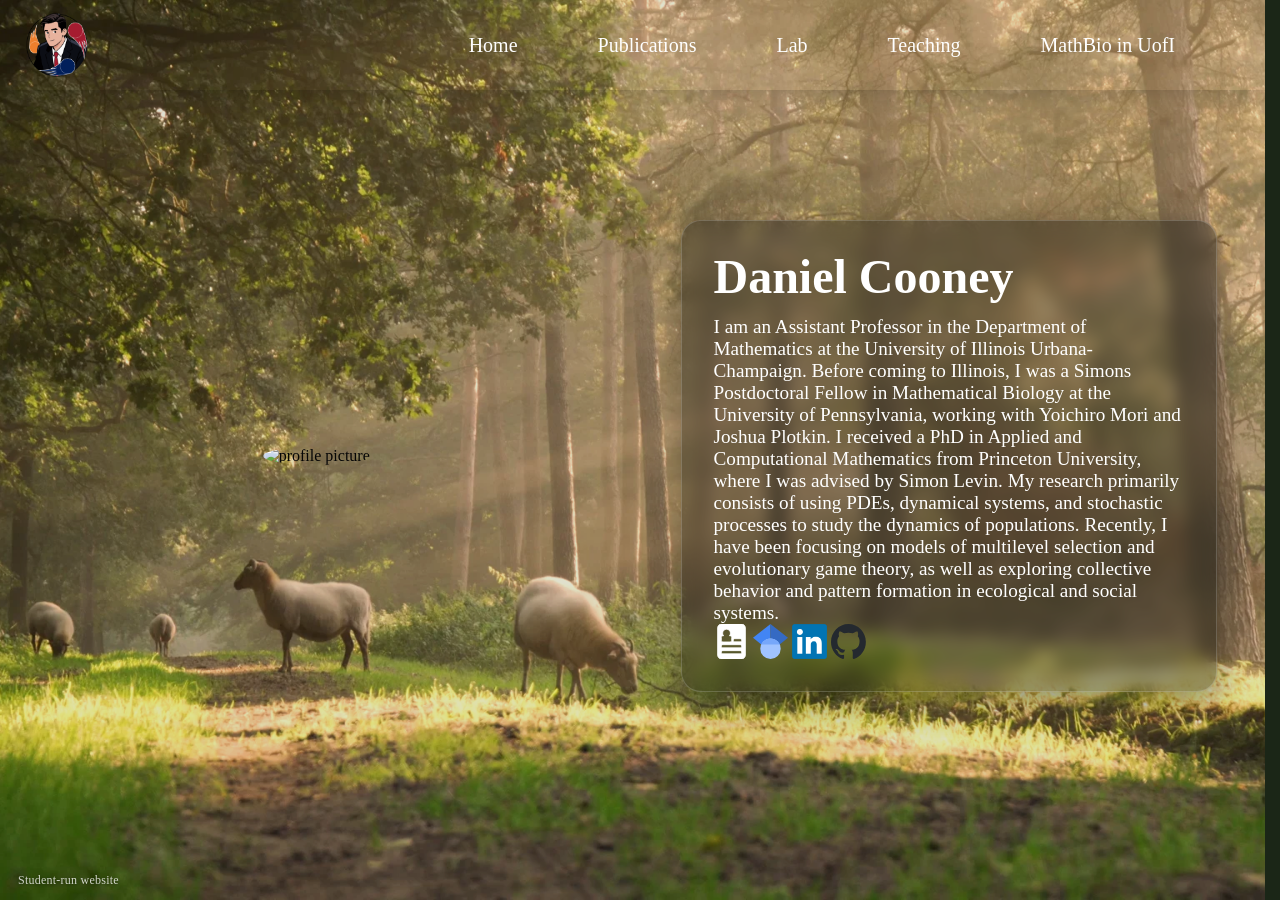
==== commit 08978848: "Update publications and improve site performance" ====
--- a/index.html
+++ b/index.html
@@ -10,6 +10,7 @@
 </head>
 <body>
     <video id="bgVideo" class="bg-video" autoplay muted loop playsinline preload="auto" poster="assets/forest-poster.webp" aria-hidden="true">
+        <source src="assets/forest-mobile.mp4" type="video/mp4" media="(max-width: 768px)">
         <source src="assets/forest.mp4" type="video/mp4">
     </video>
 
--- a/styles.css
+++ b/styles.css
@@ -44,9 +44,11 @@
   background: rgba(255, 248, 225, 0.025);
 }
 
-/* Lab-only rendering hints; these do not change layout or appearance. */
+/* Internal-page rendering hints; these do not change layout or appearance. */
 .lab-page .static-bg,
-.lab-page .bg-overlay {
+.lab-page .bg-overlay,
+.publications-page .static-bg,
+.publications-page .bg-overlay {
   transform: translateZ(0);
   backface-visibility: hidden;
   will-change: transform;
@@ -66,7 +68,8 @@
 }
 
 /* Reuse the pre-softened internal background instead of recomputing blur on every scroll frame. */
-.lab-page .bg-box {
+.lab-page .bg-box,
+.publications-page .bg-box {
   background:
     linear-gradient(rgba(0, 0, 0, 0.30), rgba(0, 0, 0, 0.30)),
     url("assets/internal-bg-v2.webp") center / cover fixed no-repeat;
@@ -164,8 +167,13 @@
 .avatar {
   width: 100%;
   max-width: 400px;
+  aspect-ratio: 1;
+  object-fit: cover;
+  object-position: center;
   border-radius: 50%;
-  box-shadow: 0 4px 8px rgba(0, 0, 0, 0.1);
+  border: 0;
+  box-shadow: none;
+  filter: saturate(0.9) contrast(0.96) sepia(0.04);
 }
 
 .intro-box {
@@ -174,9 +182,9 @@
   border-radius: 20px;
 
   /* “blurry board” */
-  background: rgba(0, 0, 0, 0.22);
-  -webkit-backdrop-filter: blur(0px);
-  backdrop-filter: blur(5px);
+  background: rgba(9, 14, 10, 0.34);
+  -webkit-backdrop-filter: blur(8px);
+  backdrop-filter: blur(8px);
 
   /* edge + depth */
   border: 0.5px solid rgba(255, 255, 255, 0.18);
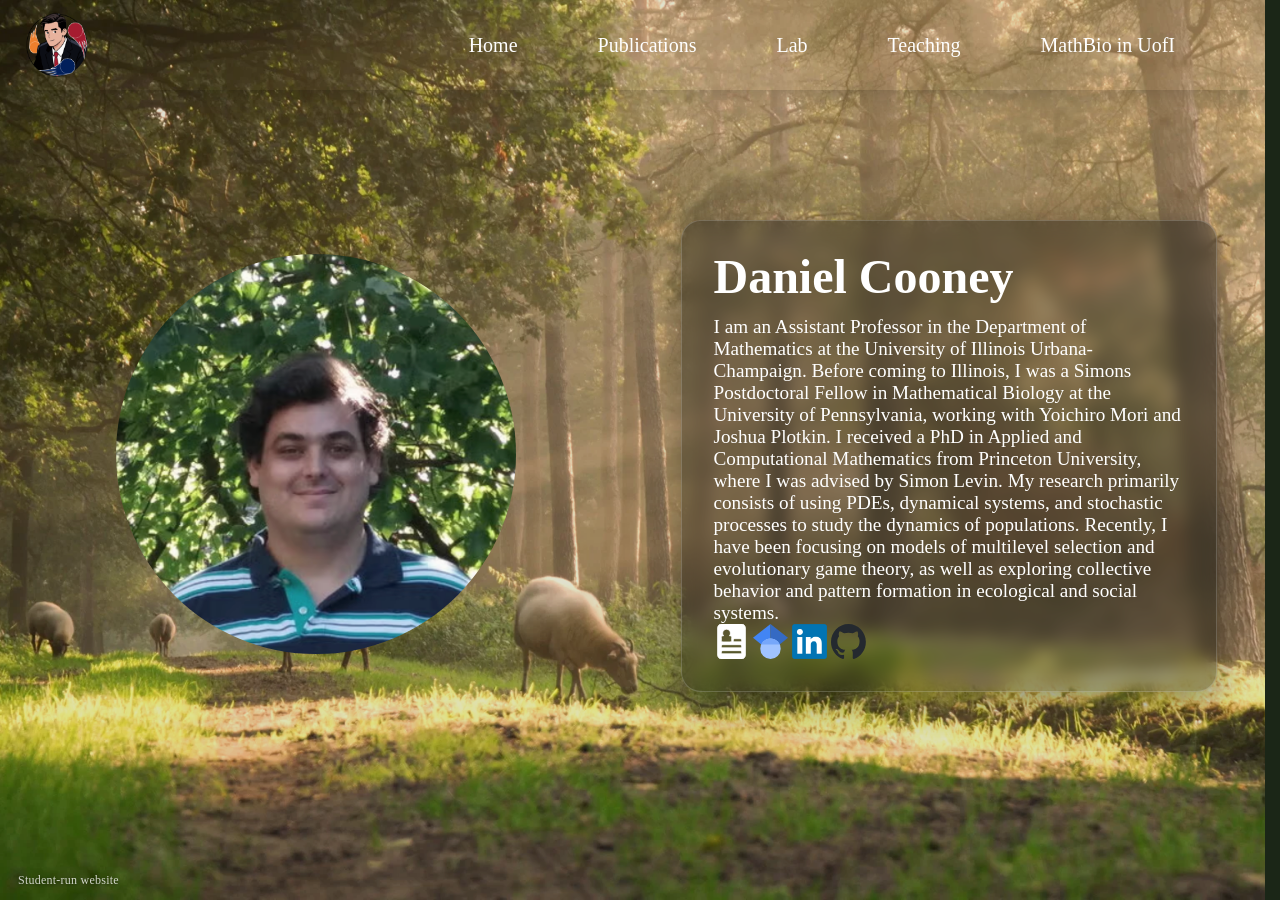
==== commit e3154339: "Add responsive mobile layouts" ====
--- a/index.html
+++ b/index.html
@@ -6,7 +6,7 @@
     <title>Document</title>
     <link rel="preload" href="assets/forest-poster.webp" as="image" type="image/webp" fetchpriority="high">
     <link rel="stylesheet" href="styles.css">
-    <script src="navigation-guard.js" defer></script>
+    <script src="navigation-guard.js?v=mobile-1" defer></script>
 </head>
 <body>
     <video id="bgVideo" class="bg-video" autoplay muted loop playsinline preload="auto" poster="assets/forest-poster.webp" aria-hidden="true">
@@ -20,7 +20,12 @@
         <a class="site-logo" href="index.html" aria-label="logo_to_homepage">
             <img src="assets/cooney_logo.png" alt = "logo" class="logo">
         </a>
-        <nav class="nav-bar">
+        <button class="nav-toggle" type="button" aria-expanded="false" aria-controls="primary-navigation" aria-label="Open navigation">
+            <span class="nav-toggle-line"></span>
+            <span class="nav-toggle-line"></span>
+            <span class="nav-toggle-line"></span>
+        </button>
+        <nav class="nav-bar" id="primary-navigation">
             <a class="nav-link" href="index.html">Home</a>
             <a class="nav-link" href="partials/publications.html">Publications</a>
             <a class="nav-link" href="partials/lab.html">Lab</a>
@@ -33,7 +38,7 @@
         <section class="hero">
                 <div class="hero-left">
                     <div class="avatar-wrap">
-                        <img src="assets/cooney_profile.png" alt="profile picture" class="avatar">
+                        <img src="assets/Cooney_profile.png" alt="profile picture" class="avatar">
                     </div>
                 </div>
                 <div class="hero-right">
--- a/styles.css
+++ b/styles.css
@@ -137,6 +137,10 @@
   gap: 80px;
   align-items: center;
   font-size: 20px;
+}
+
+.nav-toggle {
+  display: none;
 }
 
 .nav-link {
@@ -1261,3 +1265,409 @@
     text-align: left;
   }
 }
+
+/* Tablet and phone navigation. Desktop navigation remains unchanged. */
+@media (max-width: 980px) {
+  .site-header {
+    position: relative;
+    z-index: 20;
+    flex-wrap: wrap;
+    padding: 10px max(14px, env(safe-area-inset-right)) 10px max(14px, env(safe-area-inset-left));
+    background: rgba(8, 13, 9, 0.56);
+    -webkit-backdrop-filter: blur(10px);
+    backdrop-filter: blur(10px);
+  }
+
+  .logo {
+    width: 52px;
+    height: 52px;
+  }
+
+  .nav-toggle {
+    display: inline-flex;
+    width: 44px;
+    height: 44px;
+    margin-left: auto;
+    padding: 10px 8px;
+    border: 1px solid rgba(255, 255, 255, 0.18);
+    border-radius: 12px;
+    background: rgba(5, 10, 7, 0.32);
+    color: white;
+    cursor: pointer;
+    flex-direction: column;
+    align-items: stretch;
+    justify-content: center;
+    gap: 5px;
+  }
+
+  .nav-toggle-line {
+    display: block;
+    width: 100%;
+    height: 2px;
+    border-radius: 999px;
+    background: currentColor;
+    transform-origin: center;
+    transition: transform 160ms ease, opacity 160ms ease;
+  }
+
+  .site-header.nav-open .nav-toggle-line:nth-child(1) {
+    transform: translateY(7px) rotate(45deg);
+  }
+
+  .site-header.nav-open .nav-toggle-line:nth-child(2) {
+    opacity: 0;
+  }
+
+  .site-header.nav-open .nav-toggle-line:nth-child(3) {
+    transform: translateY(-7px) rotate(-45deg);
+  }
+
+  .nav-bar {
+    display: none;
+    width: 100%;
+    flex: 0 0 100%;
+    flex-direction: column;
+    align-items: stretch;
+    gap: 0;
+    padding: 8px 0 2px;
+    font-size: 17px;
+  }
+
+  .site-header.nav-open .nav-bar {
+    display: flex;
+  }
+
+  .nav-link {
+    padding: 12px 4px;
+    border-top: 1px solid rgba(255, 255, 255, 0.12);
+  }
+}
+
+/* Phone layout. All overrides are scoped below the desktop breakpoint. */
+@media (max-width: 768px) {
+  html {
+    height: auto;
+    min-height: 100%;
+    scrollbar-gutter: auto;
+    background-attachment: scroll !important;
+  }
+
+  body {
+    height: auto;
+    min-height: 100%;
+    overflow-x: hidden;
+  }
+
+  .bg-video,
+  .static-bg {
+    height: 100dvh;
+  }
+
+  .hero {
+    display: block;
+  }
+
+  .hero-left {
+    padding: 30px 20px 12px;
+  }
+
+  .avatar-wrap {
+    width: min(58vw, 230px);
+  }
+
+  .avatar {
+    max-width: none;
+  }
+
+  .hero-right {
+    padding: 10px 16px 42px;
+  }
+
+  .intro-box {
+    width: 100%;
+    max-width: none;
+    padding: 22px 20px;
+    border-radius: 18px;
+  }
+
+  .intro-box h1 {
+    margin-bottom: 10px;
+    font-size: clamp(34px, 11vw, 43px);
+    line-height: 1.02;
+  }
+
+  .intro-box p {
+    font-size: 16px;
+    line-height: 1.55;
+  }
+
+  .intro-box > .icon-link {
+    margin-top: 16px;
+    margin-right: 5px;
+  }
+
+  .icon-link img {
+    width: 32px;
+    height: 32px;
+  }
+
+  .student-run-note {
+    position: static;
+    display: block;
+    margin: 0;
+    padding: 0 16px calc(14px + env(safe-area-inset-bottom));
+  }
+
+  .bg-box,
+  .teaching-bg-box,
+  .research-bg-box {
+    width: calc(100% - 24px);
+    margin: 24px auto 40px;
+    padding: 22px 18px;
+    border-radius: 16px;
+  }
+
+  .lab-page .bg-box,
+  .publications-page .bg-box {
+    background-attachment: scroll;
+  }
+
+  .bg-box h1 {
+    font-size: 32px;
+  }
+
+  .bg-box h2 {
+    font-size: 23px;
+  }
+
+  .pub-list {
+    margin: 12px 0 0;
+    padding-left: 1.25em;
+    list-style-position: outside;
+  }
+
+  .pub-list li {
+    margin: 14px 0;
+    font-size: 15px;
+    line-height: 1.55;
+    overflow-wrap: anywhere;
+  }
+
+  .PI-card {
+    max-width: none;
+    margin: 0;
+    flex-direction: column;
+    align-items: center;
+    gap: 20px;
+  }
+
+  .PI-photo {
+    width: min(100%, 260px);
+    height: auto;
+    aspect-ratio: 1;
+  }
+
+  .person-text {
+    width: 100%;
+  }
+
+  .PI-title {
+    font-size: 18px;
+    line-height: 1.4;
+  }
+
+  .PI-line {
+    font-size: 16px;
+    line-height: 1.55;
+    overflow-wrap: anywhere;
+  }
+
+  .student-sections {
+    margin-top: 34px;
+  }
+
+  .people-gridThird,
+  .lab-page .people-gridThird {
+    width: 100%;
+    margin: 0;
+    grid-template-columns: 1fr;
+    gap: 38px;
+  }
+
+  .lab-page .people-gridThird > .person-card,
+  .people-gridThird > .person-card {
+    width: min(100%, 280px);
+    margin-inline: auto;
+  }
+
+  .person-card-nonPI {
+    max-width: none;
+  }
+
+  .person-card h3 {
+    margin-bottom: 12px;
+  }
+
+  .person-card h4,
+  .person-card h5,
+  .person-card p {
+    line-height: 1.45;
+    overflow-wrap: anywhere;
+  }
+
+  .collab-gridFour {
+    grid-template-columns: repeat(2, minmax(0, 1fr));
+    gap: 24px 14px;
+  }
+
+  .collab-card h3 {
+    font-size: 16px;
+    line-height: 1.25;
+  }
+
+  .collab-card p {
+    font-size: 13px;
+    line-height: 1.35;
+  }
+
+  .corner-note {
+    position: static;
+    max-width: none;
+    margin-top: 34px;
+  }
+
+  .teaching-courses,
+  .mentorship-archive {
+    width: calc(100% - 32px);
+  }
+
+  .teaching-courses {
+    margin-top: 34px;
+  }
+
+  .teaching-heading h1 {
+    font-size: 38px;
+  }
+
+  .course-card-grid {
+    gap: 14px;
+  }
+
+  .course-card {
+    padding: 20px 18px;
+    border-radius: 16px;
+  }
+
+  .course-card h2 {
+    margin: 22px 0 20px;
+    font-size: 25px;
+  }
+
+  .mentorship-archive {
+    margin-top: 56px;
+    margin-bottom: 64px;
+  }
+
+  .mentorship-heading h2 {
+    font-size: 31px;
+  }
+
+  .mentorship-year > summary {
+    gap: 12px;
+    padding: 17px 0;
+  }
+
+  .mentorship-year-label {
+    font-size: 27px;
+  }
+
+  .mentorship-year-count {
+    font-size: 10px;
+  }
+
+  .mentorship-project {
+    padding: 20px 0;
+  }
+
+  .mentorship-project-copy h3 {
+    font-size: 20px;
+  }
+
+  .mathbio-main {
+    width: calc(100% - 28px);
+    margin: 34px auto 56px;
+  }
+
+  .mathbio-hero {
+    margin-bottom: 28px;
+  }
+
+  .mathbio-hero h1 {
+    font-size: clamp(34px, 10vw, 42px);
+  }
+
+  .mathbio-hero > p:last-child {
+    font-size: 17px;
+  }
+
+  .mb-section {
+    margin-top: 18px;
+    padding: 18px;
+    border-radius: 16px;
+  }
+
+  .mb-section-heading {
+    margin-bottom: 20px;
+    padding-bottom: 16px;
+  }
+
+  .mb-section-heading h2 {
+    font-size: 28px;
+  }
+
+  .seminar-card {
+    min-height: 0;
+    padding: 18px;
+  }
+
+  .seminar-card-topline,
+  .featured-course-topline {
+    flex-wrap: wrap;
+  }
+
+  .seminar-card h3 {
+    margin-top: 18px;
+    font-size: 22px;
+  }
+
+  .featured-course-card,
+  .iml-feature {
+    padding: 18px;
+  }
+
+  .featured-course-card h3 {
+    margin-top: 22px;
+    font-size: 28px;
+  }
+
+  .featured-course-description,
+  .iml-intro p {
+    font-size: 15px;
+  }
+
+  .course-directory a {
+    grid-template-columns: 72px minmax(0, 1fr) auto;
+    gap: 10px;
+    padding: 13px 14px;
+  }
+
+  .project-card h4,
+  .seminar-card h3 a,
+  .featured-course-card h3 a {
+    overflow-wrap: anywhere;
+  }
+
+  .research-bg-box h2 {
+    font-size: 25px;
+  }
+}
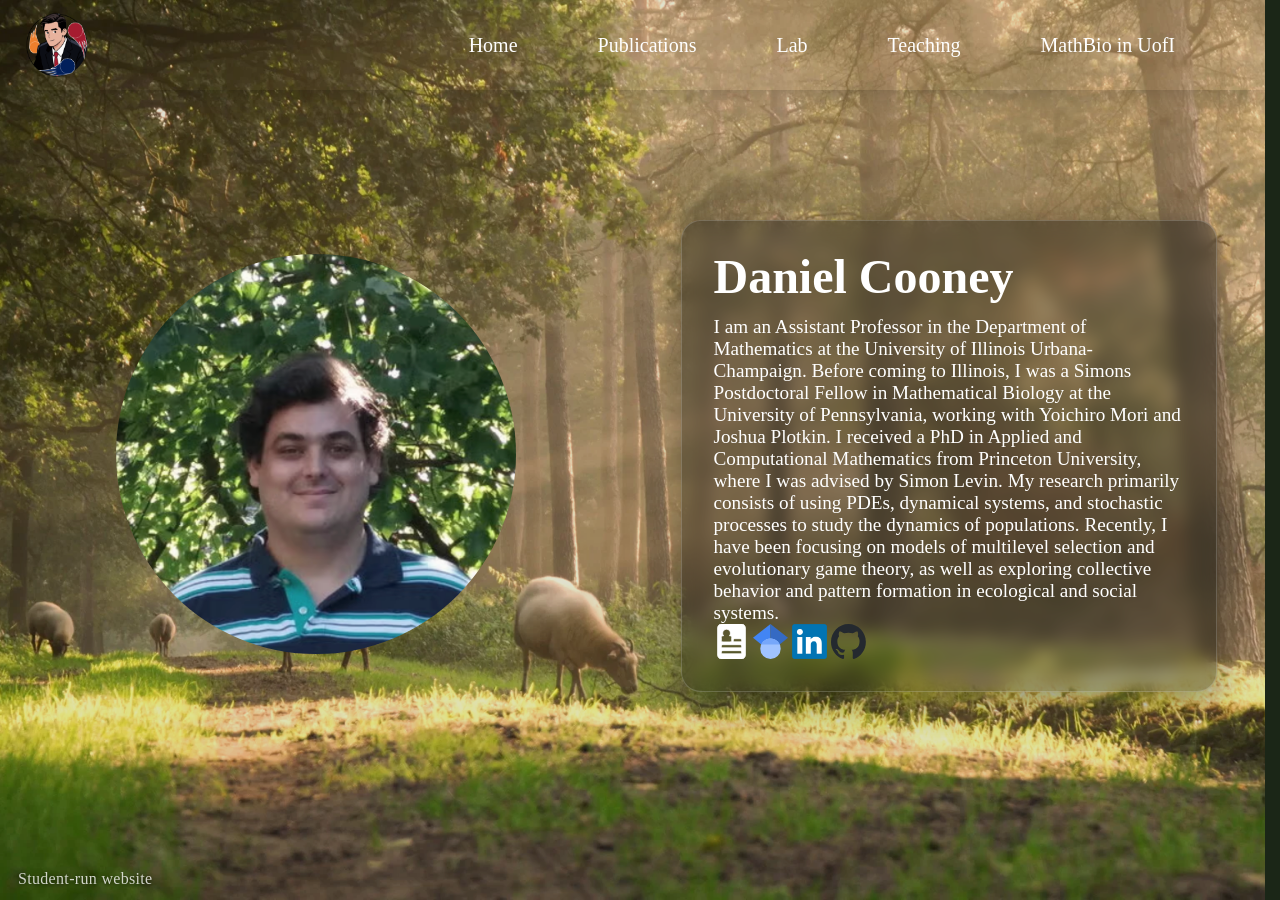
==== commit 91f04dcc: "add olivia and carine" ====
--- a/index.html
+++ b/index.html
@@ -3,7 +3,8 @@
 <head>
     <meta charset="UTF-8">
     <meta name="viewport" content="width=device-width, initial-scale=1.0">
-    <title>Document</title>
+    <title>EGGS Lab | Evolutionary Game Theory at Illinois</title>
+    <meta name="description" content="The EGGS Lab at the University of Illinois Urbana-Champaign, led by Daniel Cooney, studies evolutionary game theory, multilevel selection, population dynamics, and spatial pattern formation.">
     <link rel="preload" href="assets/forest-poster.webp" as="image" type="image/webp" fetchpriority="high">
     <link rel="stylesheet" href="styles.css">
     <script src="navigation-guard.js?v=mobile-1" defer></script>
--- a/styles.css
+++ b/styles.css
@@ -226,7 +226,7 @@
   bottom: 12px;
   z-index: 1;
   color: rgba(255, 255, 255, 0.78);
-  font-size: 12px;
+  font-size: 16px;
   letter-spacing: 0.02em;
   text-shadow: 0 1px 4px rgba(0, 0, 0, 0.65);
   pointer-events: none;
@@ -259,6 +259,15 @@
 .bg-box h1{
   margin-top: 0;        /* removes the extra gap at the top */
   margin-bottom: 12px;  /* optional */
+}
+
+.lab-introduction {
+  max-width: 900px;
+  margin: 0 0 28px;
+  color: rgba(255, 255, 255, 0.82);
+  font-size: 1rem;
+  font-weight: 400;
+  line-height: 1.5;
 }
 
 .bg-box a:hover {
@@ -350,6 +359,11 @@
 .lab-page .people-gridThird {
   width: min(1200px, calc(100% - 80px));
   margin-inline: auto;
+}
+
+.lab-page .postdoc-grid {
+  grid-template-columns: repeat(2, minmax(0, 250px));
+  justify-content: center;
 }
 
 .lab-page .people-gridThird > .person-card {
@@ -412,6 +426,35 @@
   color: rgba(255, 255, 255, 0.82);
   font-size: 0.95em;
   font-weight: 400;
+}
+
+/* Alumni use a consistent two-part biography: former Lab role, then current role. */
+.alumni-grid .person-card h3 {
+  margin-bottom: 14px;
+}
+
+.alumni-grid .alumni-lab-role,
+.alumni-grid .alumni-destination {
+  margin: 0;
+  color: rgba(255, 255, 255, 0.9);
+  font-family: inherit;
+  font-size: 0.95em;
+  font-weight: 400;
+  line-height: 1.4;
+}
+
+.alumni-grid .alumni-destination {
+  margin-top: 7px;
+}
+
+.alumni-grid .alumni-dates {
+  display: block;
+  margin-top: 2px;
+}
+
+.alumni-grid .alumni-placeholder {
+  color: rgba(255, 255, 255, 0.64);
+  font-style: italic;
 }
 
 .bg-box .collab-gridFour a,
@@ -1436,6 +1479,11 @@
     font-size: 32px;
   }
 
+  .lab-introduction {
+    margin-bottom: 22px;
+    font-size: 0.95rem;
+  }
+
   .bg-box h2 {
     font-size: 23px;
   }
